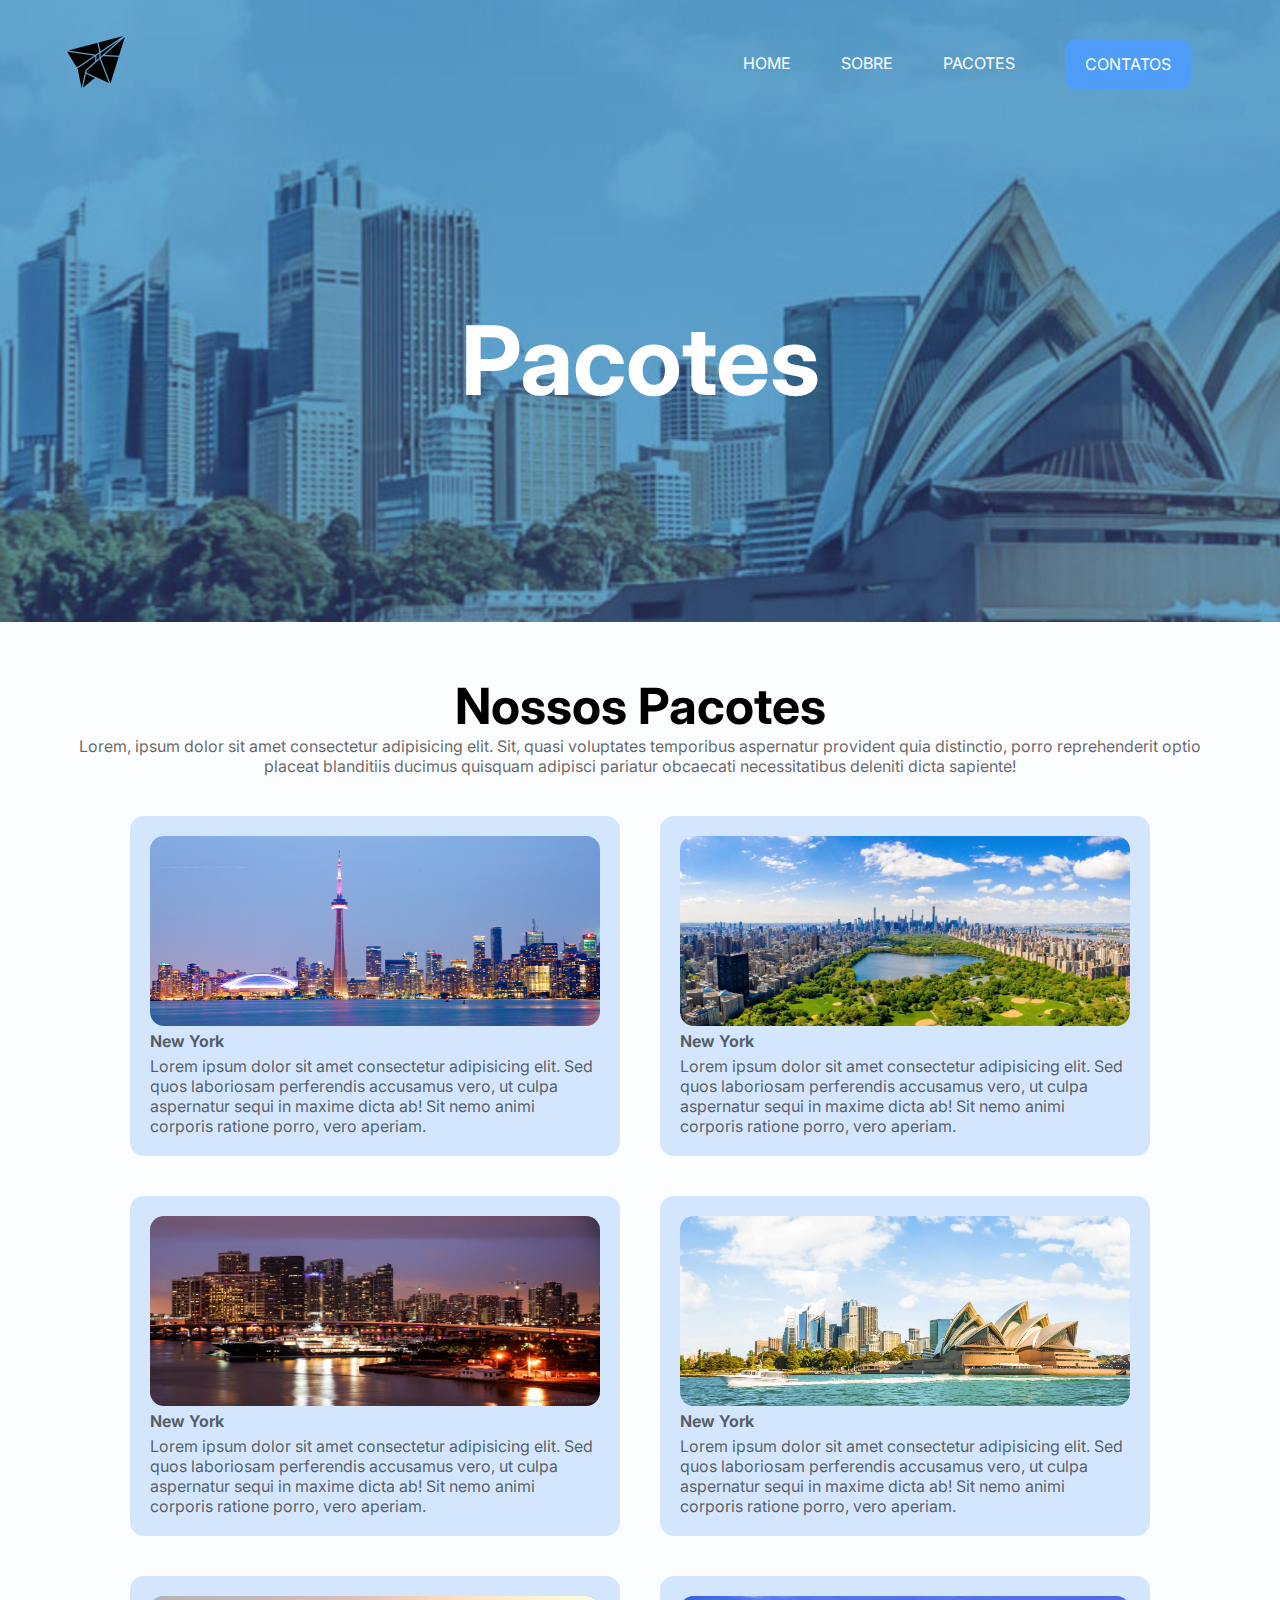
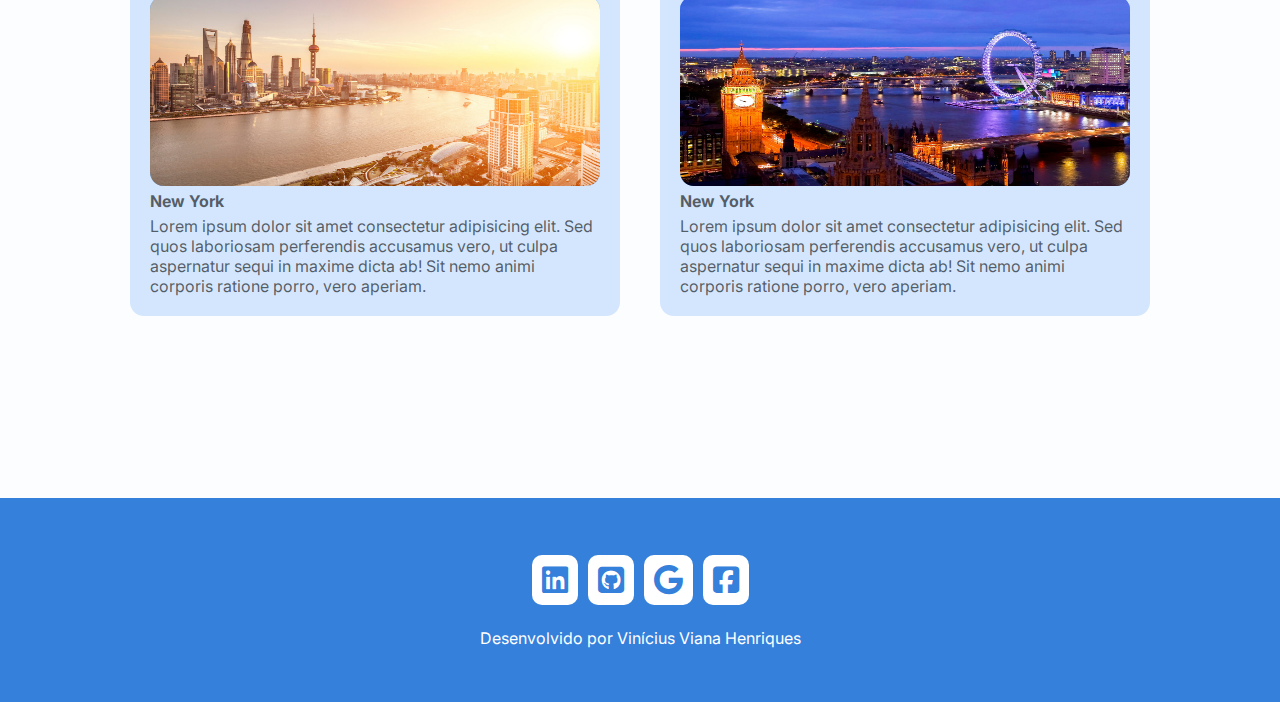
==== HTML/pacotes.html @ 3ad9db2a "Adição paginas: Sobre e Pacotes]" ====
<!DOCTYPE html>
<html lang="pt-br">
<head>
    <meta charset="UTF-8">
    <meta name="viewport" content="width=device-width, initial-scale=1.0">
    <link rel="stylesheet" href="../CSS/style.css">
    <link rel="stylesheet" href="https://cdnjs.cloudflare.com/ajax/libs/font-awesome/6.4.2/css/all.min.css">
    <link rel="stylesheet" href="npm i bootstrap@5.3.2">
    <title>Pacotes</title>
</head>
<body>
    <!--header-->
    <header style="background-image: url('../img/sydney-pacotes-img.jpg');">
        <!--container-->
        <div class="container">
            <nav>
                <a href="index.html">
                    <img src="../img/icons plane.png" alt="Logo">
                </a>
                <ul class="ul">
                    <a href="index.html">Home</a>
                    <a href="sobre.html">Sobre</a>
                    <a href="pacotes.html">Pacotes</a>
                    <a class="btn" href="contatos.html">Contatos</a>
                    <div class="close-icon" onclick="closeMenu()">
                        <i class="fa-solid fa-circle-xmark"></i>
                    </div>
                </ul>
                <div class="menu-icon" onclick="openMenu()">
                    <i class="fa-solid fa-bars"></i>
                </div>
            </nav>
            <section class="banner">
                <div class="banner-text">
                    <h1>Pacotes</h1>
                </div>
            </section>
        </div>
        <!--end container-->
    </header>
    <!--end header-->
    <section class="servicos">
        <div class="container">
            <h3>Nossos Pacotes</h3>
            <p>Lorem, ipsum dolor sit amet consectetur adipisicing elit. Sit, quasi voluptates temporibus aspernatur provident quia distinctio, porro reprehenderit optio placeat blanditiis ducimus quisquam adipisci pariatur obcaecati necessitatibus deleniti dicta sapiente!</p>
            <!--row cards-->
            <div class="rows-cards">
                <!--row card 1-->
                <div class="row-card-item">
                    <img src="../img/Toronto.jpg" alt="">
                    <p class="nome-servico"><strong>New York</strong></p>
                    <p class="descricao-servico">
                        Lorem ipsum dolor sit amet consectetur adipisicing elit. Sed quos laboriosam perferendis accusamus vero, ut culpa aspernatur sequi in maxime dicta ab! Sit nemo animi corporis ratione porro, vero aperiam.
                    </p>
                </div>
                <!--end row card 1-->
                <!--row card 2-->
                <div class="row-card-item">
                    <img src="../img/ny.jpg" alt="">
                    <p class="nome-servico"><strong>New York</strong></p>
                    <p class="descricao-servico">
                        Lorem ipsum dolor sit amet consectetur adipisicing elit. Sed quos laboriosam perferendis accusamus vero, ut culpa aspernatur sequi in maxime dicta ab! Sit nemo animi corporis ratione porro, vero aperiam.
                    </p>
                </div>
                <!--end row card 2-->
                <!--row card 3-->
                <div class="row-card-item">
                    <img src="../img/Miami.jpg" alt="">
                    <p class="nome-servico"><strong>New York</strong></p>
                    <p class="descricao-servico">
                        Lorem ipsum dolor sit amet consectetur adipisicing elit. Sed quos laboriosam perferendis accusamus vero, ut culpa aspernatur sequi in maxime dicta ab! Sit nemo animi corporis ratione porro, vero aperiam.
                    </p>
                </div>
                <!--end row card 3-->
                <!--row card 4-->
                <div class="row-card-item">
                    <img src="../img/99.jpg" alt="">
                    <p class="nome-servico"><strong>New York</strong></p>
                    <p class="descricao-servico">
                        Lorem ipsum dolor sit amet consectetur adipisicing elit. Sed quos laboriosam perferendis accusamus vero, ut culpa aspernatur sequi in maxime dicta ab! Sit nemo animi corporis ratione porro, vero aperiam.
                    </p>
                </div>
                <!--end row card 4-->
                <!--row card 5-->
                <div class="row-card-item">
                    <img src="../img/Xangai.jpg" alt="">
                    <p class="nome-servico"><strong>New York</strong></p>
                    <p class="descricao-servico">
                        Lorem ipsum dolor sit amet consectetur adipisicing elit. Sed quos laboriosam perferendis accusamus vero, ut culpa aspernatur sequi in maxime dicta ab! Sit nemo animi corporis ratione porro, vero aperiam.
                    </p>
                </div>
                <!--end row card 5-->
                <!--row card 6-->
                <div class="row-card-item">
                    <img src="../img/londres.jpg" alt="">
                    <p class="nome-servico"><strong>New York</strong></p>
                    <p class="descricao-servico">
                        Lorem ipsum dolor sit amet consectetur adipisicing elit. Sed quos laboriosam perferendis accusamus vero, ut culpa aspernatur sequi in maxime dicta ab! Sit nemo animi corporis ratione porro, vero aperiam.
                    </p>
                </div>
                <!--end row card 6-->
            </div>
            <!--end row cards-->
        </div>
    </section>
    <!--end sessão serrviço-->
    
    
    <section class="dados"></section>



    <!--footer-->
    <footer class="rodape">
        <div class="container">
            <div class="links">
                <a href="#"><i class="fa-brands fa-linkedin"></i></a>
                <a href="#"><i class="fa-brands fa-square-github"></i></a>
                <a href="#"><i class="fa-brands fa-google"></i></a>
                <a href="#"><i class="fa-brands fa-square-facebook"></i></a>
            </div>
            <p>Desenvolvido por Vinícius Viana Henriques</p>
        </div>
    </footer>
    <!--end footer-->
    <script src="../JS/script.js"></script>
</body>
</html>
---- CSS/style.css ----
@import url('https://fonts.googleapis.com/css2?family=Inter:wght@300;400;500;600;700&display=swap');

* {
    margin: 0;
    padding: 0;
    text-decoration: none;
    box-sizing: border-box;
    outline: none;
    font-family: 'Inter', sans-serif;
}

body {
    background-color:#f1f6fc31;
}

section,footer {
    padding: 54px 0;
}

h3 {
    font-size: 50px;
}

p{
    color: #0000009c;
}

.container{
    max-width: 1400px;
    margin: 0 auto;
    padding: 0 5%;
}

.btn{
    background-color: #4f9cf9;
    color: white;
    padding: 15px 20px;
    border-radius: 10px;
    cursor: pointer;
    display: inline-block;
    transition: 0.1s;
}

.btn.animate-btn{
    animation: animate-outline 1s ease-out infinite;
}

@keyframes animate-outline {
    from{
        outline: 0px solid #4f9bf98a;}
    to{
        outline: 15px solid #4f9bf900;}
}

.btn:hover{
    background-color: #3580db;
}


header{
    background-position: center;
    background-size: cover;
    background-attachment: fixed;
}

nav{
    display: flex;
    align-items: center;
    justify-content: space-between;
    padding-top: 30px;
}

nav ul{
    display: flex;
    align-items: center;
}

nav ul a{
    color: white;
    margin: 0 25px;
    text-transform: uppercase;
    font-size: 16px;
    display: block;
}

nav ul a:not(.btn)::after{
    content: "";
    background-color: #4f9cf9;
    height: 3px;
    width: 0%;
    display: block;
    margin: 0 auto;
    transition: 0.3s;
}

nav ul a:hover::after{
    width: 100%;
}

/*menu mobile*/

nav .menu-icon{
    cursor: pointer;
    font-size: 35px;
    color: white;
    display: none;
}

nav .close-icon{
    display: none;
    font-size: 30px;
    color: white;
}

.banner{
    display: flex;
    justify-content: center;
}

.banner .banner-text{
    margin: 150px;
    text-align: center;
    padding: 0 90px;
}

.banner .banner-text h1{
    font-size: 96px;
    color: white;
}

.banner .banner-text p{
    font-size: 20px;
    color: #ffffffb7;
    font-weight: lighter;
    margin: 18px;
}

/*faça mais*/

.faca-mais .container{
    display: flex;
    align-items: center;
}

.faca-mais .faca-mais-text{
    width: 50%;
    padding: 0 40px;
}

.faca-mais .faca-mais-text h3{
    font-size: 56px;
}

.faca-mais .faca-mais-text p{
    margin: 5px 0 10px 0;
}

.faca-mais .faca-mais-img{
    width: 50%;
}

.faca-mais .faca-mais-img img{
    width: 100%;
}

/*cards*/
    
.pacotes{
    background-image: url(../img/banner4.jpg);
    background-position: center;
    background-size: cover;
    background-attachment: fixed;
}

.pacotes h3{
    text-align: center;
    color: white;
}

.pacotes p{
    margin-bottom: 20px;
    text-align: center;
}

.cards{
    display: flex;
    justify-content: center;
}

.pacotes .card-item{
    background-color: #d3e6fd;
    margin: 15px;
    border-radius: 14px;
    box-shadow: 4px 4px 12px #aaaa;
    text-align: center;
    width: 500px;
    transition: 0.3s;
    
}

.pacotes .card-item img{
    width: 350px;
    height: 200px;
    /*border-radius: 10%;*/
    border-top-right-radius: 14px;
    border-top-left-radius: 14px;
    display: block;
    margin: auto;
}

.pacotes .card-item .destinos{
    font-weight: 600;
    font-size: 20px;
    margin-bottom: 20px;
    margin-top: 20px;
    transition: 0.3s;
    
}

.pacotes .card-item .destino-text{
    font-size: 15px;
    padding: 0 15px;
    transition: 0.3s;
}

.pacotes .card-item .btn.animate-btn{
    margin: 15px 0;
    border-top: 5px solid #4f9bf98a;
}

.pacotes .card-item:hover{
    background-color: #5a97e0;
    margin-top: -5px;
}

.pacotes .card-item:hover .destinos{
    color: white;
}

.pacotes .card-item:hover .destino-text{
    color: white;
}

/*footer*/

.rodape{
    background-color: #3580db;
    text-align: center;
}

.rodape i{
    color: #3580db;
    font-size: 30px;
    background-color: white;
    padding: 10px;
    margin: 3px;
    border-radius: 10px;
}

.rodape p{
    margin-top: 20px;
    color: white;
}

/*pagina sobre*/

.sobre .container{
    display: flex;
    align-items: center;
    justify-content: space-between;
}

.sobre .sobre-text{
    width: 50%;
    padding-right: 40px;
}

.sobre .sobre-text p{
    margin: 18px 0;
    color: #000000a6;
}

.sobre .sobre-img{
    width: 50%;
}

.sobre .sobre-img img{
    width: 100%;
    border-radius: 10px;
}
/*end pagina sobre*/

/*pagina serviços*/
.servicos h3{
    text-align: center;
}

.servicos .container > p{
    text-align: center;
}

.servicos .rows-cards{
    display: flex;
    justify-content: center;
    margin-top: 20px;
    flex-wrap: wrap;
}

.servicos .row-card-item{
    background-color: #d3e6fd;
    width: 490px;
    padding: 20px;
    border-radius: 14px;
    margin: 20px;
}

.servicos .row-card-item:hover{
    background-color: #4f9cf9;
}

.servicos .row-card-item:hover p{
    color: white;
}

.servicos .row-card-item img{
    background-color: #4f9cf9;
    width: 450px;
    height: 190px;
    border-radius: 14px;
    /* border-top-right-radius: 14px; */
    /* border-top-left-radius: 14px; */
    display: block;
    margin: auto;
}

.servicos .row-card-item p.nome-servico{
    margin: 5px 0;
    transition: 0.3s;
}

.servicos .row-card-item p.descricao-servico{
    transition: 0.3;
}

/*end pagina serviços*/



@media(max-width: 830px){
    /*mobile menu*/

    .ul{
        position: fixed;
        top: 0;
        left: 0;
        background-color: #184b88;
        width: 100%;
        height: 100%;
        flex-direction: column;
        align-items: center;
        justify-content: center;
        clip-path: circle(0% at 100% 0);
        transition: 0.7s;
    }

    .ul.open{
        clip-path: circle(141.4% at 100% 0);
    }

    .ul a{
        margin: 10px 0;
        font-size: 16px;
    }

    nav .menu-icon{
        display: block;
    }

    nav .close-icon{
        display: block;
        position: absolute;
        top: 46px;
        right: 28px;
    }
}
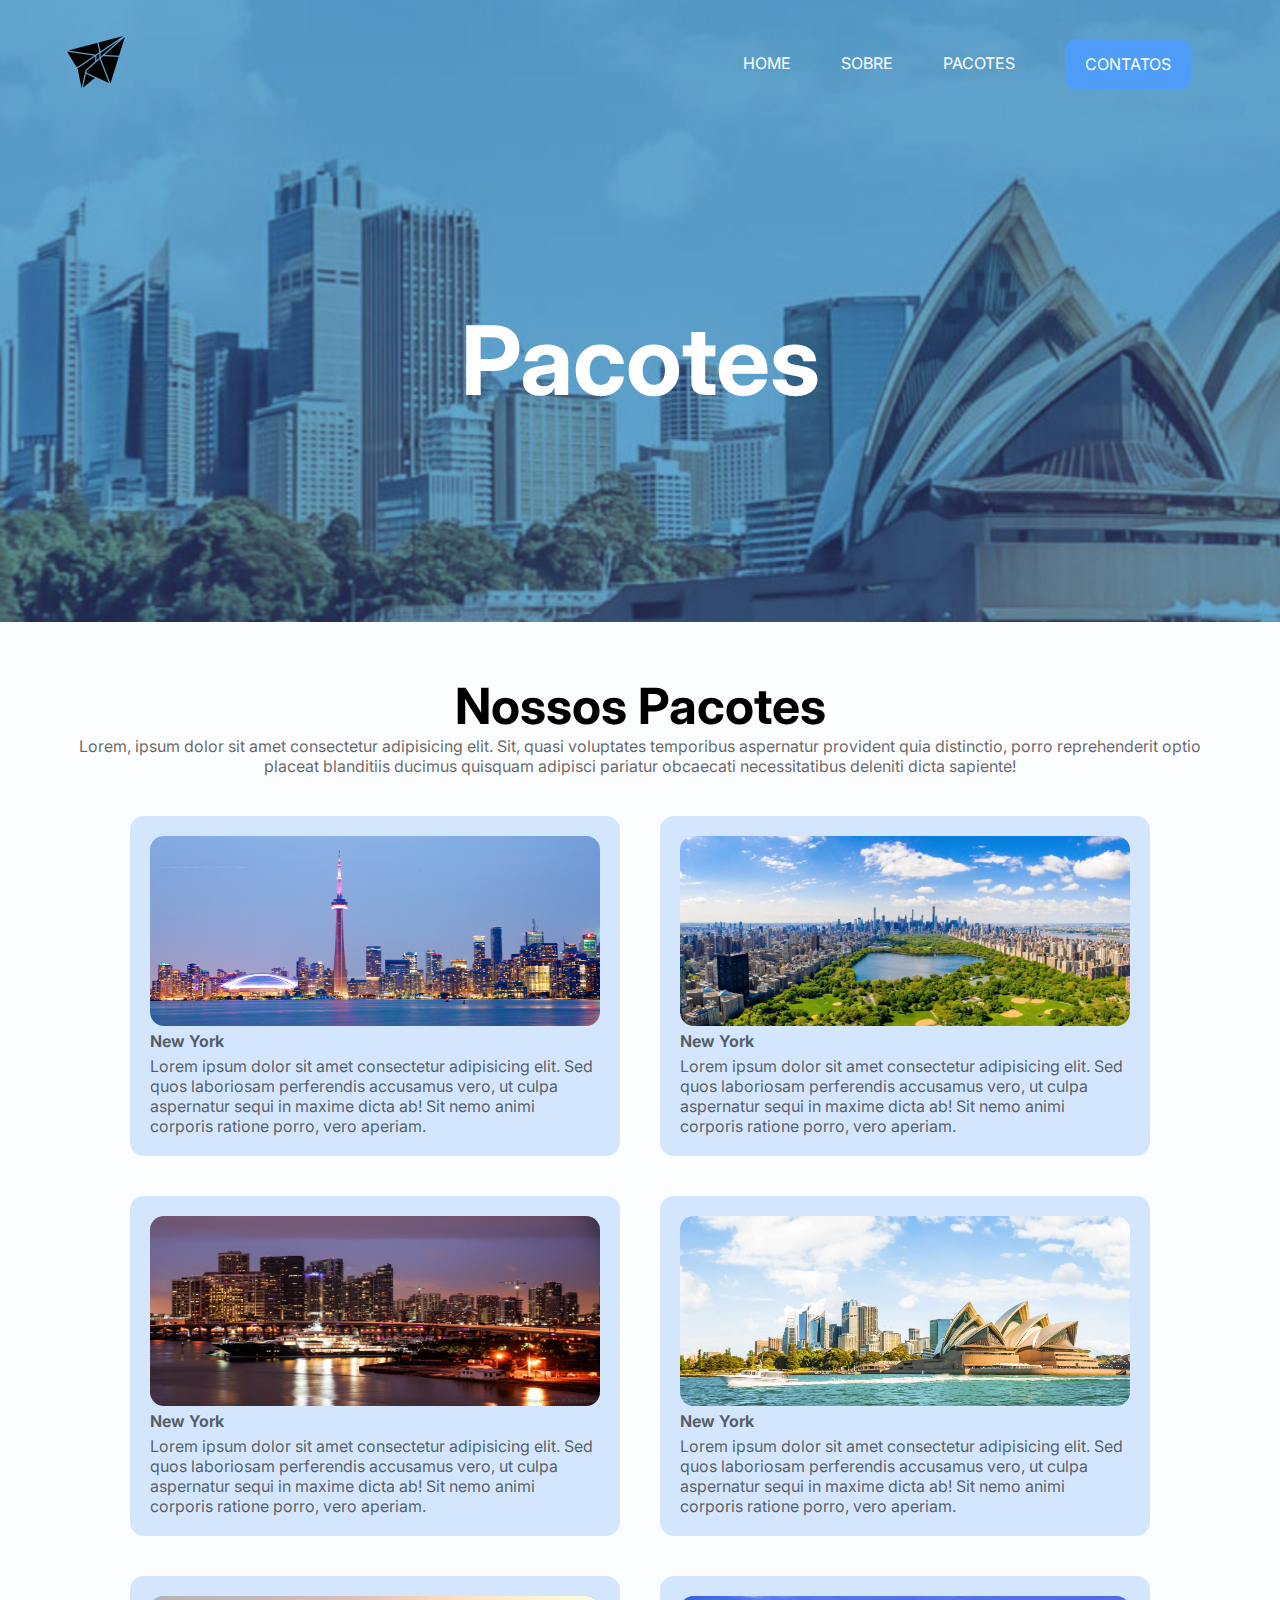
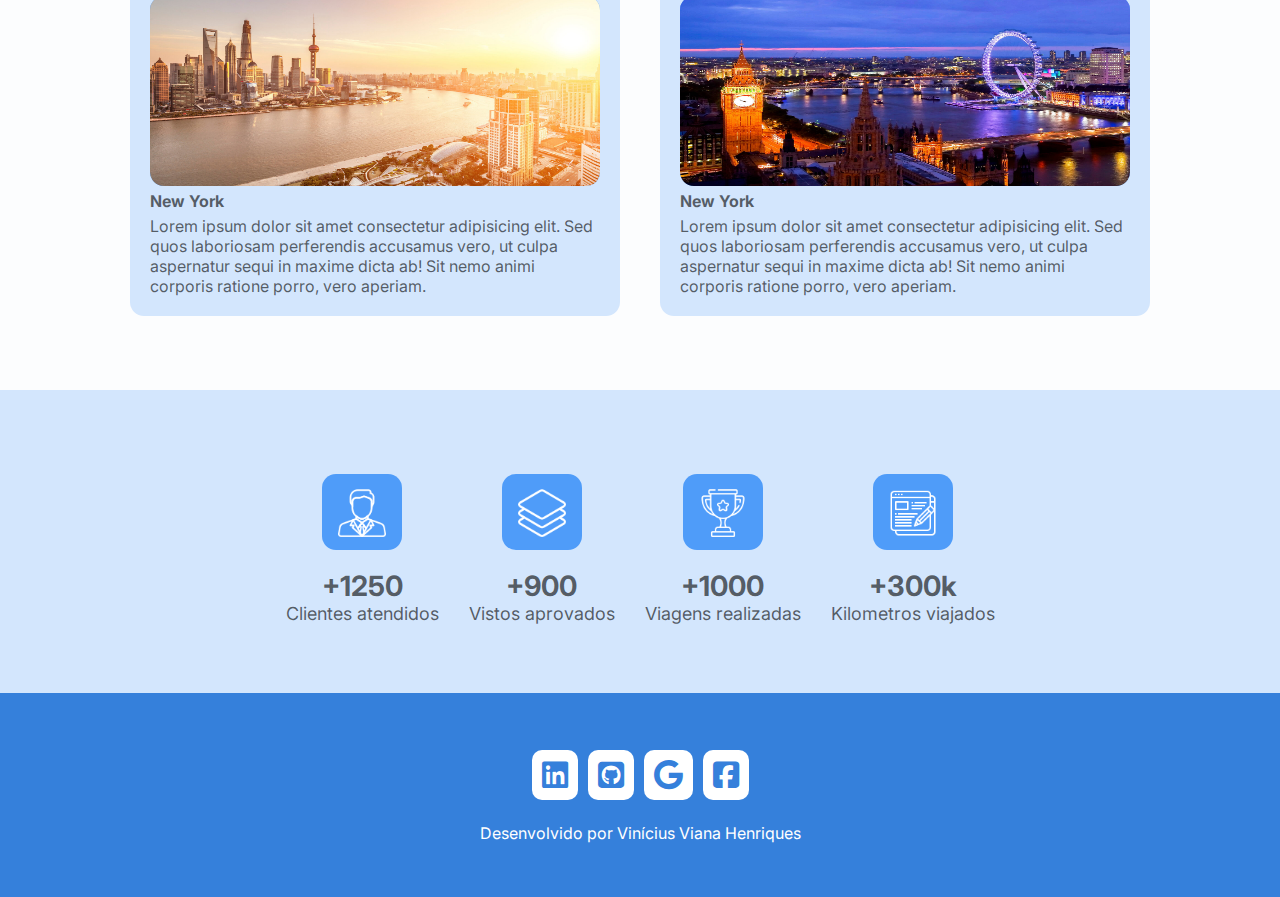
==== commit ae101c77: "adição dados" ====
--- a/HTML/pacotes.html
+++ b/HTML/pacotes.html
@@ -105,11 +105,46 @@
     </section>
     <!--end sessão serrviço-->
     
-    
-    <section class="dados"></section>
-
-
-
+    <section class="dados">
+        <div class="container">
+            <!--dados-->
+            <div class="dados-item">
+                <img src="../img/manager.png" alt="">
+                <p>
+                    <strong>+1250</strong> <br>
+                    Clientes atendidos 
+                </p>
+            </div>
+            <!--end dados-->
+            <!--dados-->
+            <div class="dados-item">
+                <img src="../img/layer.png" alt="">
+                <p>
+                    <strong>+900</strong> <br>
+                    Vistos aprovados
+                </p>
+            </div>
+            <!--end dados-->
+            <!--dados-->
+            <div class="dados-item">
+                <img src="../img/trophy.png" alt="">
+                <p>
+                    <strong>+1000</strong> <br>
+                    Viagens realizadas
+                </p>
+            </div>
+            <!--end dados-->
+            <!--dados-->
+            <div class="dados-item">
+                <img src="../img/writer.png" alt="">
+                <p>
+                    <strong>+300k</strong> <br>
+                    Kilometros viajados
+                </p>
+            </div>
+            <!--end dados-->
+        </div>
+    </section>
     <!--footer-->
     <footer class="rodape">
         <div class="container">
--- a/CSS/style.css
+++ b/CSS/style.css
@@ -341,6 +341,42 @@
 .servicos .row-card-item p.descricao-servico{
     transition: 0.3;
 }
+
+/*dados*/
+
+.dados{
+    background: #d3e6fd;
+}
+
+.dados .container{
+    display: flex;
+    justify-content: center;
+    flex-wrap: wrap;
+}
+
+.dados .dados-item{
+    text-align: center;
+    margin: 15px;
+    color: #0000009c;
+}
+
+.dados .dados-item img{
+    background-color: #4f9cf9;
+    border-radius: 14px;
+    padding: 10px;
+    margin: 15px;
+    width: 80px;
+}
+
+.dados .dados-item p{
+    font-size: 18px;
+}
+
+.dados .dados-item p strong{
+    font-size: 28px;
+}
+
+/*end dados*/
 
 /*end pagina serviços*/
 
